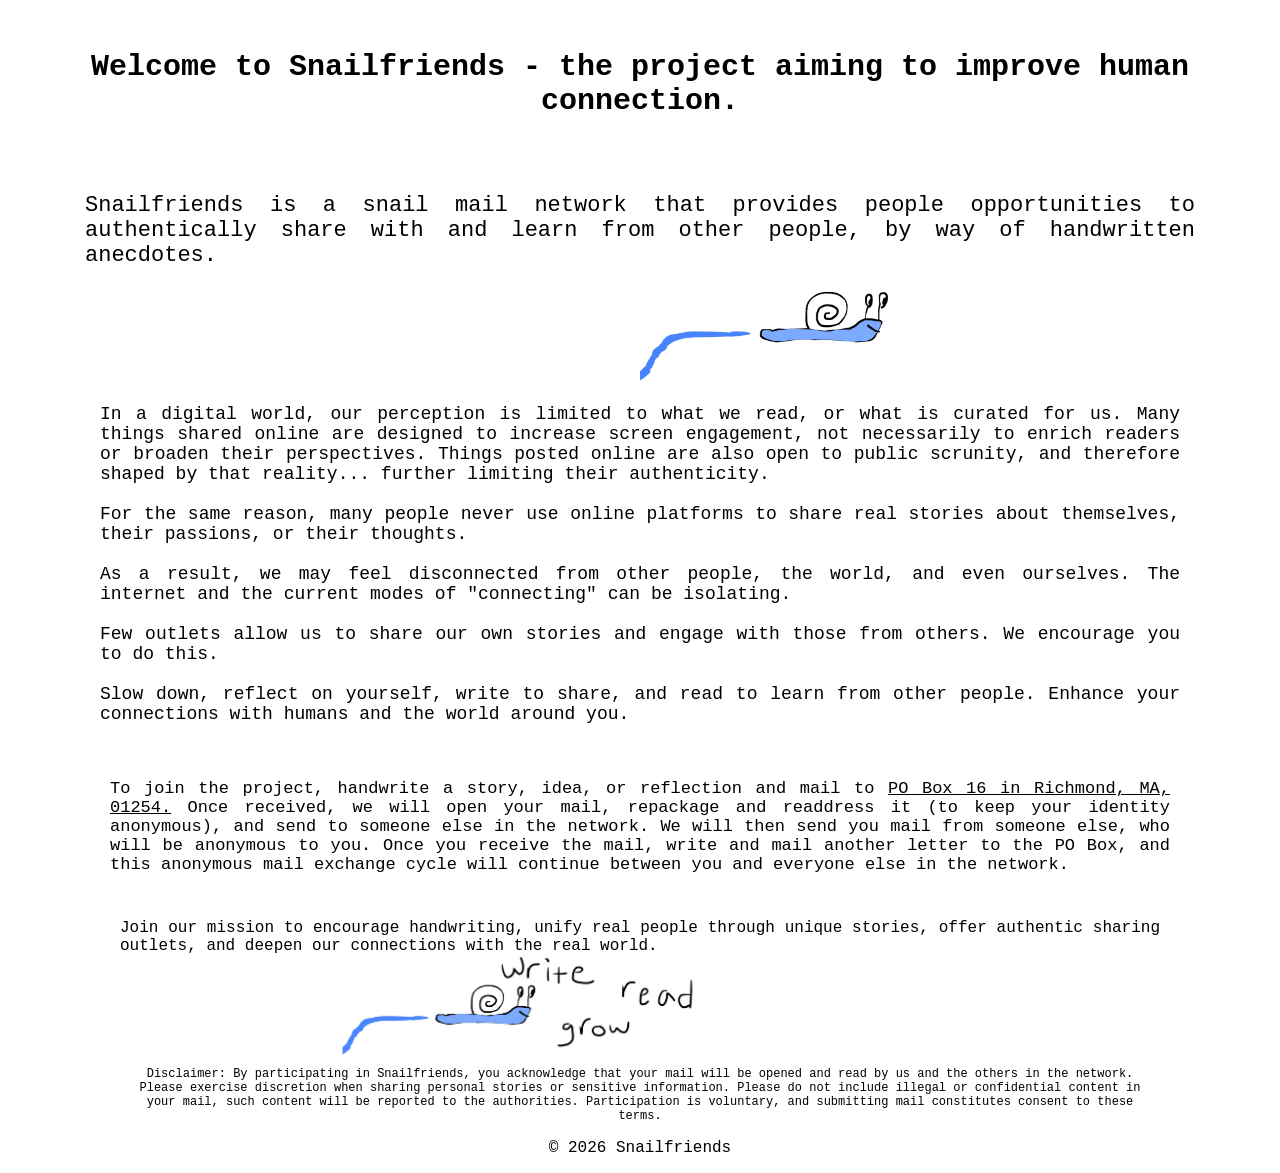
==== index.html @ f6cbf24b "Update index.html" ====
<!DOCTYPE html>
<html>
  <head> 
    <title> Snailfriends snail mail project </title>
    <link rel="stylesheet" href="webpage.css">
  </head>
<body>
  <section class="block">
    <p class="welcome-message">Welcome to Snailfriends - the project aiming to improve human connection.</p>

  
    <p class="brief-description">Snailfriends is a snail mail network that provides people opportunities 
      to authentically share with and learn from other people, by way of handwritten anecdotes.
    </p>
  
    <img src="snailman.jpeg" alt="snailman" class="snailman">

    <p class="reason">In a digital world, our perception is limited to what we read, or what is curated for us. 
      Many things shared online are designed to increase screen engagement, not necessarily to enrich readers or broaden their perspectives.
      Things posted online are also open to public scrunity, and therefore shaped by that reality... further limiting their authenticity. <br> <br>
      For the same reason, many people never use online platforms to share real stories about themselves, their passions, or their thoughts. <br>
      <br>
      As a result, we may feel disconnected from other people, the world, and even ourselves. The internet and the current modes of "connecting" can be isolating. 
      <br> <br>
      Few outlets allow us to share our own stories and engage with those from others. We encourage you to do this. 
      <br> <br>
      Slow down, reflect on yourself, write to share, and read to learn from other people. Enhance your connections with humans and the world around you.
    </p>

    <p class="how-it-works">To join the project, handwrite a story, idea, or reflection and mail to <u>PO Box 16 in Richmond, MA, 01254.</u>
      Once received, we will open your mail, repackage and readdress it (to keep your identity anonymous), and send to someone else in the network. 
      We will then send you mail from someone else, who will be anonymous to you. Once you receive the mail, write and mail another letter to the PO Box, and this anonymous 
      mail exchange cycle will continue between you and everyone else in the network.
    </p> <!--.. encouraging hand writing and reflection, unifying people through unique stories, 
      offering sharing outlets, and deepening connections to the real world. -->


    <p class="advice"> Join our mission to encourage handwriting, unify real people through unique stories, offer authentic sharing outlets, and deepen our connections 
      with the real world.
    </p>
    
    <!--
    <p class="advice">Since we do not know the others in the network, we advise against sharing any personally identifiable information in your mail. 
      We can enjoy and learn from each other's stories without knowing eachother personally.
    </p>
    -->
    
    <img src="writereadgrow.jpeg" alt="learningsnail" class="happysnail">
    

    <p class="disclaimer"> 
      Disclaimer: By participating in Snailfriends, you acknowledge that your mail will be opened and read by us and the others in the network. 
      Please exercise discretion when sharing personal stories or sensitive information. Please do not include illegal or confidential content in your mail, 
      such content will be reported to the authorities. Participation is voluntary, and submitting mail constitutes consent to these terms.
    </p>

    <p class="copyright">
      &#169; 2026 Snailfriends
    </p>

  </section>
</body>


</html>
---- webpage.css ----
body {

font-family: Courier New, monospace; 
}
.welcome-message{
font-size: 30px;
margin-top: 50px;
font-weight: bold;
text-align: center;
margin-bottom: 75px;
}

.brief-description{
font-size: 22px;
text-align: justify;
padding-left: 45px;
padding-right: 45px;
}

.reason{
font-size: 18px;
text-align: justify;
padding-left: 60px;
padding-right: 60px;
margin-bottom: 55px;
}

.how-it-works {
font-size: 17px;
text-align:justify;
padding-left: 70px;
padding-right:70px;
margin-bottom: 45px;
}

.advice {
font-size: 16px;
text-align: justify;
padding-right: 80px;
padding-left: 80px;
margin-bottom:0px;
}

.disclaimer {
font-size:12px;
text-align:center;
padding-left: 90px;
padding-right:90px;
}

.copyright {
font: size 12px;
text-align:center;
}

.snailman{
display:block;
max-width:250px;
width:100%;
height:auto;
margin:auto;
transform:translateX(50%);
}


.happysnail {
display:block;
max-width:350px;
width: 100%;
height:auto;
margin:auto;
transform:translateX(-35%);

}

.block{
max-width: 1200px;
margin: 0 auto;
padding: 0 1px;
text-align: center; 
}

@media (max-width: 450px) {
    .snailman,
    .happysnail {
      transform: translateX(0); 
      margin-right: auto;
      margin-left:auto;
    }
  
    .block {
      padding: 0 20px;           
    }
}
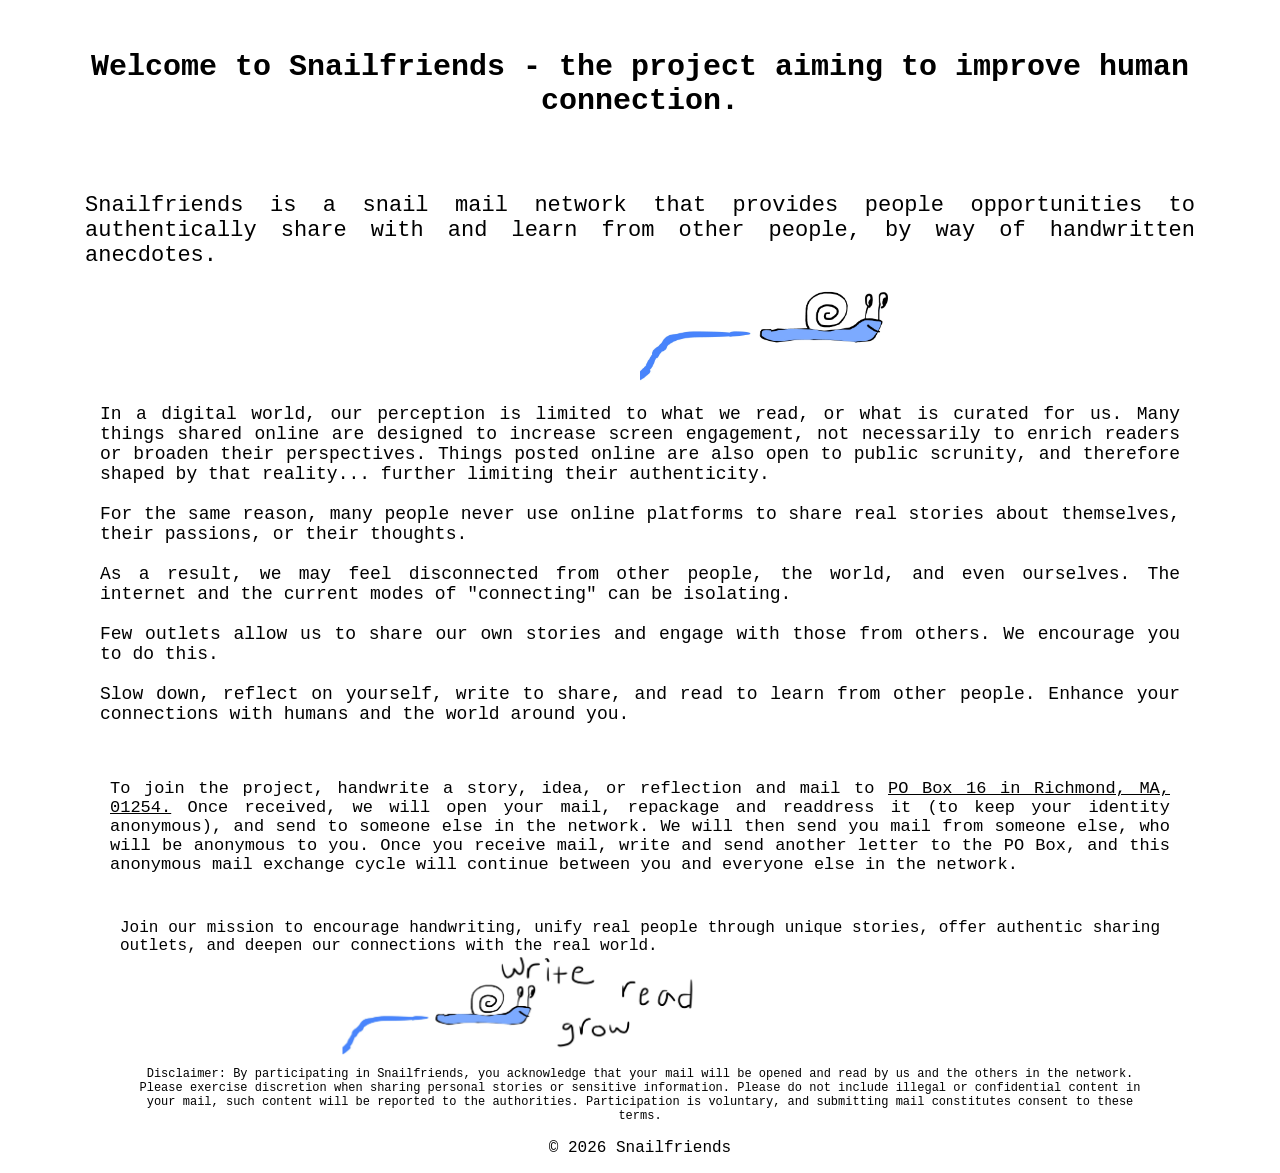
==== commit ef4ffc9d: "Update index.html" ====
--- a/index.html
+++ b/index.html
@@ -29,7 +29,7 @@
 
     <p class="how-it-works">To join the project, handwrite a story, idea, or reflection and mail to <u>PO Box 16 in Richmond, MA, 01254.</u>
       Once received, we will open your mail, repackage and readdress it (to keep your identity anonymous), and send to someone else in the network. 
-      We will then send you mail from someone else, who will be anonymous to you. Once you receive the mail, write and mail another letter to the PO Box, and this anonymous 
+      We will then send you mail from someone else, who will be anonymous to you. Once you receive mail, write and send another letter to the PO Box, and this anonymous 
       mail exchange cycle will continue between you and everyone else in the network.
     </p> <!--.. encouraging hand writing and reflection, unifying people through unique stories, 
       offering sharing outlets, and deepening connections to the real world. -->
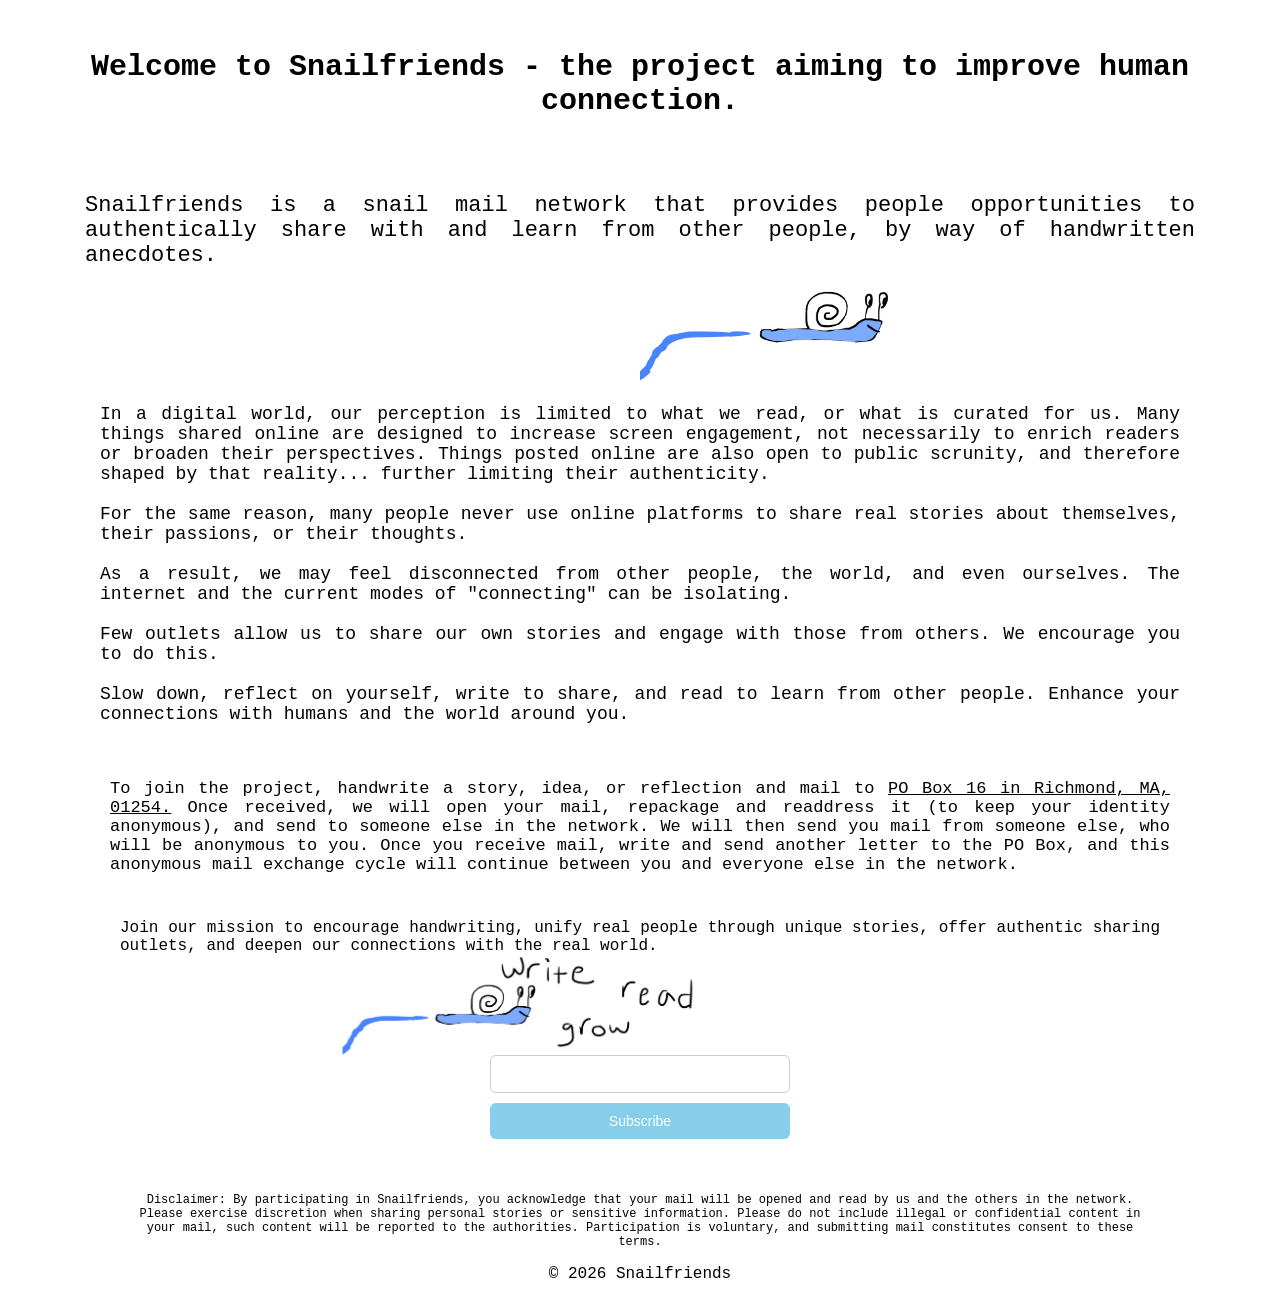
==== commit ede5f8b3: "Update index.html" ====
--- a/index.html
+++ b/index.html
@@ -47,6 +47,16 @@
     
     <img src="writereadgrow.jpeg" alt="learningsnail" class="happysnail">
     
+    <section class="newsletter">
+      <form id="newsletter-form">
+        <input type="email" name="email" required>
+        <button type="submit">Subscribe</button>
+        <input type="text" name="_gotcha" style="display:none">
+        <p id="newsletter-status"></p>
+      </form>
+    </section>
+    <script src="newsletter.js"></script>
+
 
     <p class="disclaimer"> 
       Disclaimer: By participating in Snailfriends, you acknowledge that your mail will be opened and read by us and the others in the network. 
--- a/webpage.css
+++ b/webpage.css
@@ -72,7 +72,47 @@
 transform:translateX(-35%);
 
 }
+.newsletter {
+text-align: center;
 
+#newsletter-form {
+  display: flex;
+  flex-direction: column;
+  gap: 10px;
+  max-width: 300px;
+  margin: 0 auto;
+}
+
+#newsletter-form input[type="email"] {
+  padding: 10px;
+  border-radius: 6px;
+  border: 1px solid #ccc;
+  font-size: 14px;
+  width: 100%;
+  box-sizing: border-box;
+}
+
+#newsletter-form button {
+  padding: 10px;
+  border-radius: 6px;
+  border: none;
+  background-color: skyblue;
+  color: white;
+  font-size: 14px;
+  cursor: pointer;
+}
+
+#newsletter-form button:hover {
+  background-color: skyblue;
+}
+
+#newsletter-status {
+  min-height: 1em; /* prevents layout jump */
+  font-size: 13px;
+  margin-top: 6px;
+}
+    
+}
 .block{
 max-width: 1200px;
 margin: 0 auto;
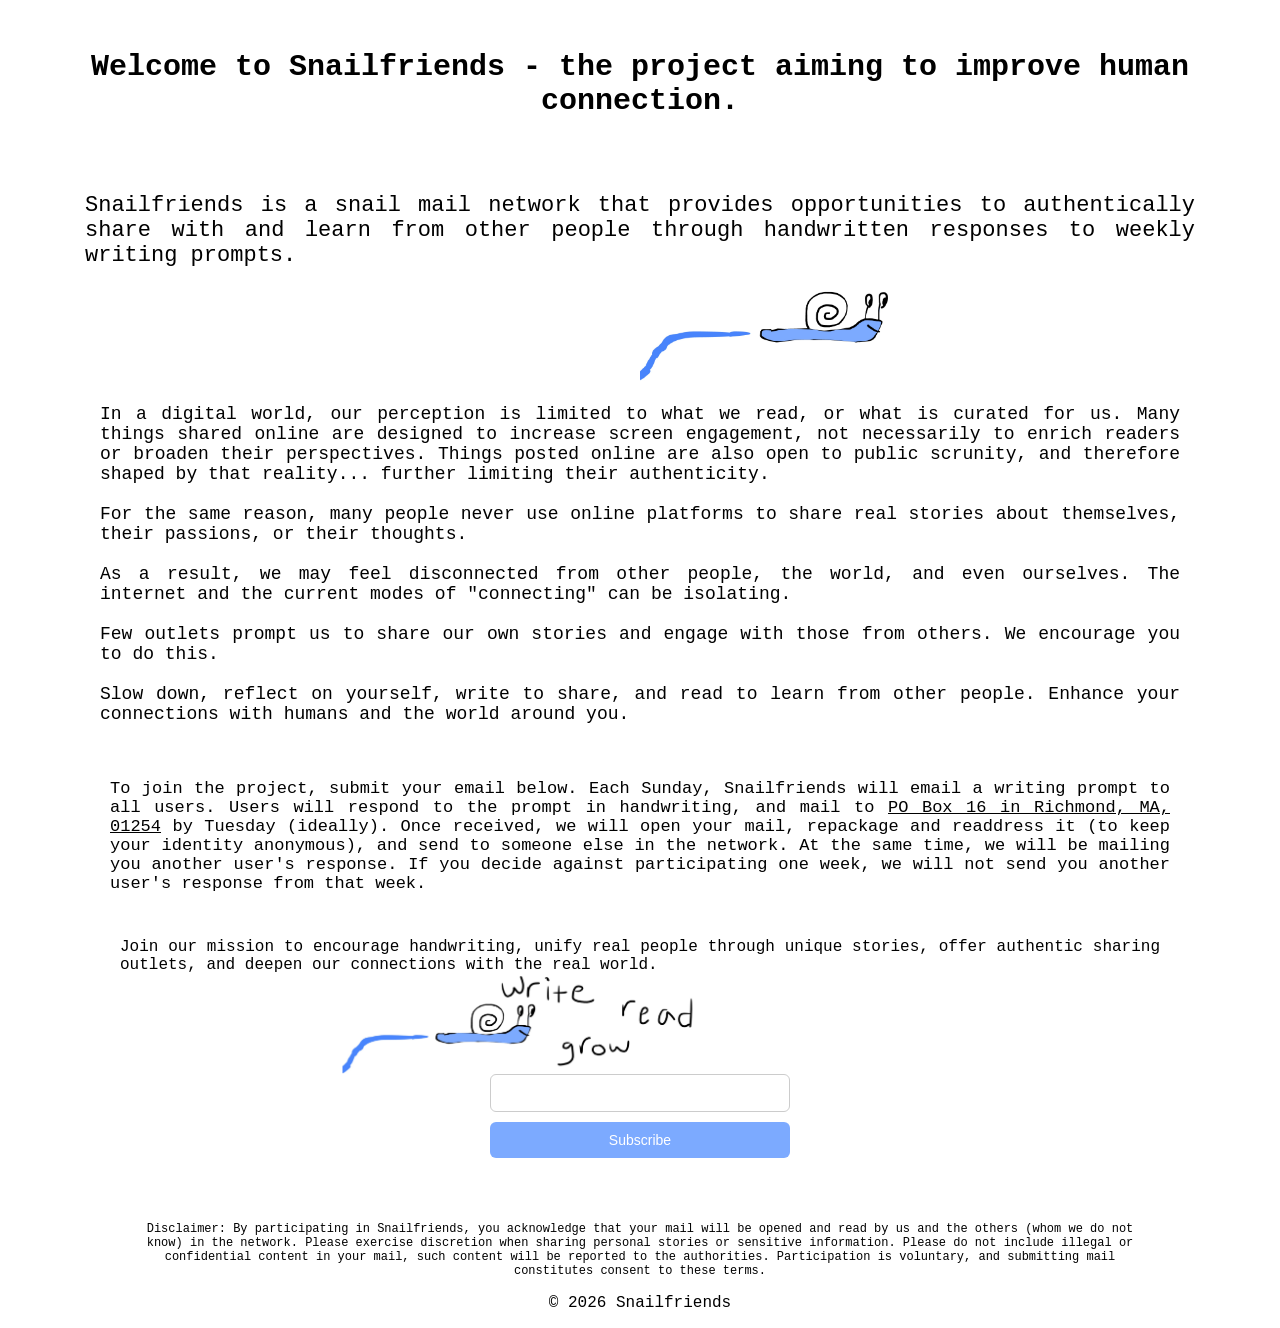
==== commit b535fc76: "Update index.html" ====
--- a/index.html
+++ b/index.html
@@ -9,8 +9,8 @@
     <p class="welcome-message">Welcome to Snailfriends - the project aiming to improve human connection.</p>
 
   
-    <p class="brief-description">Snailfriends is a snail mail network that provides people opportunities 
-      to authentically share with and learn from other people, by way of handwritten anecdotes.
+    <p class="brief-description">Snailfriends is a snail mail network that provides opportunities 
+      to authentically share with and learn from other people through handwritten responses to weekly writing prompts.
     </p>
   
     <img src="snailman.jpeg" alt="snailman" class="snailman">
@@ -22,15 +22,15 @@
       <br>
       As a result, we may feel disconnected from other people, the world, and even ourselves. The internet and the current modes of "connecting" can be isolating. 
       <br> <br>
-      Few outlets allow us to share our own stories and engage with those from others. We encourage you to do this. 
+      Few outlets prompt us to share our own stories and engage with those from others. We encourage you to do this. 
       <br> <br>
       Slow down, reflect on yourself, write to share, and read to learn from other people. Enhance your connections with humans and the world around you.
     </p>
 
-    <p class="how-it-works">To join the project, handwrite a story, idea, or reflection and mail to <u>PO Box 16 in Richmond, MA, 01254.</u>
-      Once received, we will open your mail, repackage and readdress it (to keep your identity anonymous), and send to someone else in the network. 
-      We will then send you mail from someone else, who will be anonymous to you. Once you receive mail, write and send another letter to the PO Box, and this anonymous 
-      mail exchange cycle will continue between you and everyone else in the network.
+    <p class="how-it-works">To join the project, submit your email below. Each Sunday, Snailfriends will email a writing prompt to all users. Users will respond to the prompt in handwriting, 
+      and mail to <u>PO Box 16 in Richmond, MA, 01254</u> by Tuesday (ideally).
+      Once received, we will open your mail, repackage and readdress it (to keep your identity anonymous), and send to someone else in the network. At the same time, we will be mailing you another user's response.
+      If you decide against participating one week, we will not send you another user's response from that week. 
     </p> <!--.. encouraging hand writing and reflection, unifying people through unique stories, 
       offering sharing outlets, and deepening connections to the real world. -->
 
@@ -59,7 +59,7 @@
 
 
     <p class="disclaimer"> 
-      Disclaimer: By participating in Snailfriends, you acknowledge that your mail will be opened and read by us and the others in the network. 
+      Disclaimer: By participating in Snailfriends, you acknowledge that your mail will be opened and read by us and the others (whom we do not know) in the network. 
       Please exercise discretion when sharing personal stories or sensitive information. Please do not include illegal or confidential content in your mail, 
       such content will be reported to the authorities. Participation is voluntary, and submitting mail constitutes consent to these terms.
     </p>
--- a/webpage.css
+++ b/webpage.css
@@ -81,6 +81,7 @@
   gap: 10px;
   max-width: 300px;
   margin: 0 auto;
+  font-family: Courier New, monospace
 }
 
 #newsletter-form input[type="email"] {
@@ -96,20 +97,20 @@
   padding: 10px;
   border-radius: 6px;
   border: none;
-  background-color: skyblue;
+  background-color: #7CAAFF;
   color: white;
   font-size: 14px;
   cursor: pointer;
 }
 
 #newsletter-form button:hover {
-  background-color: skyblue;
+  background-color: #7CAAFF;
 }
 
 #newsletter-status {
   min-height: 1em; /* prevents layout jump */
-  font-size: 13px;
-  margin-top: 6px;
+  font-size: 14px;
+  margin-top: 14px;
 }
     
 }
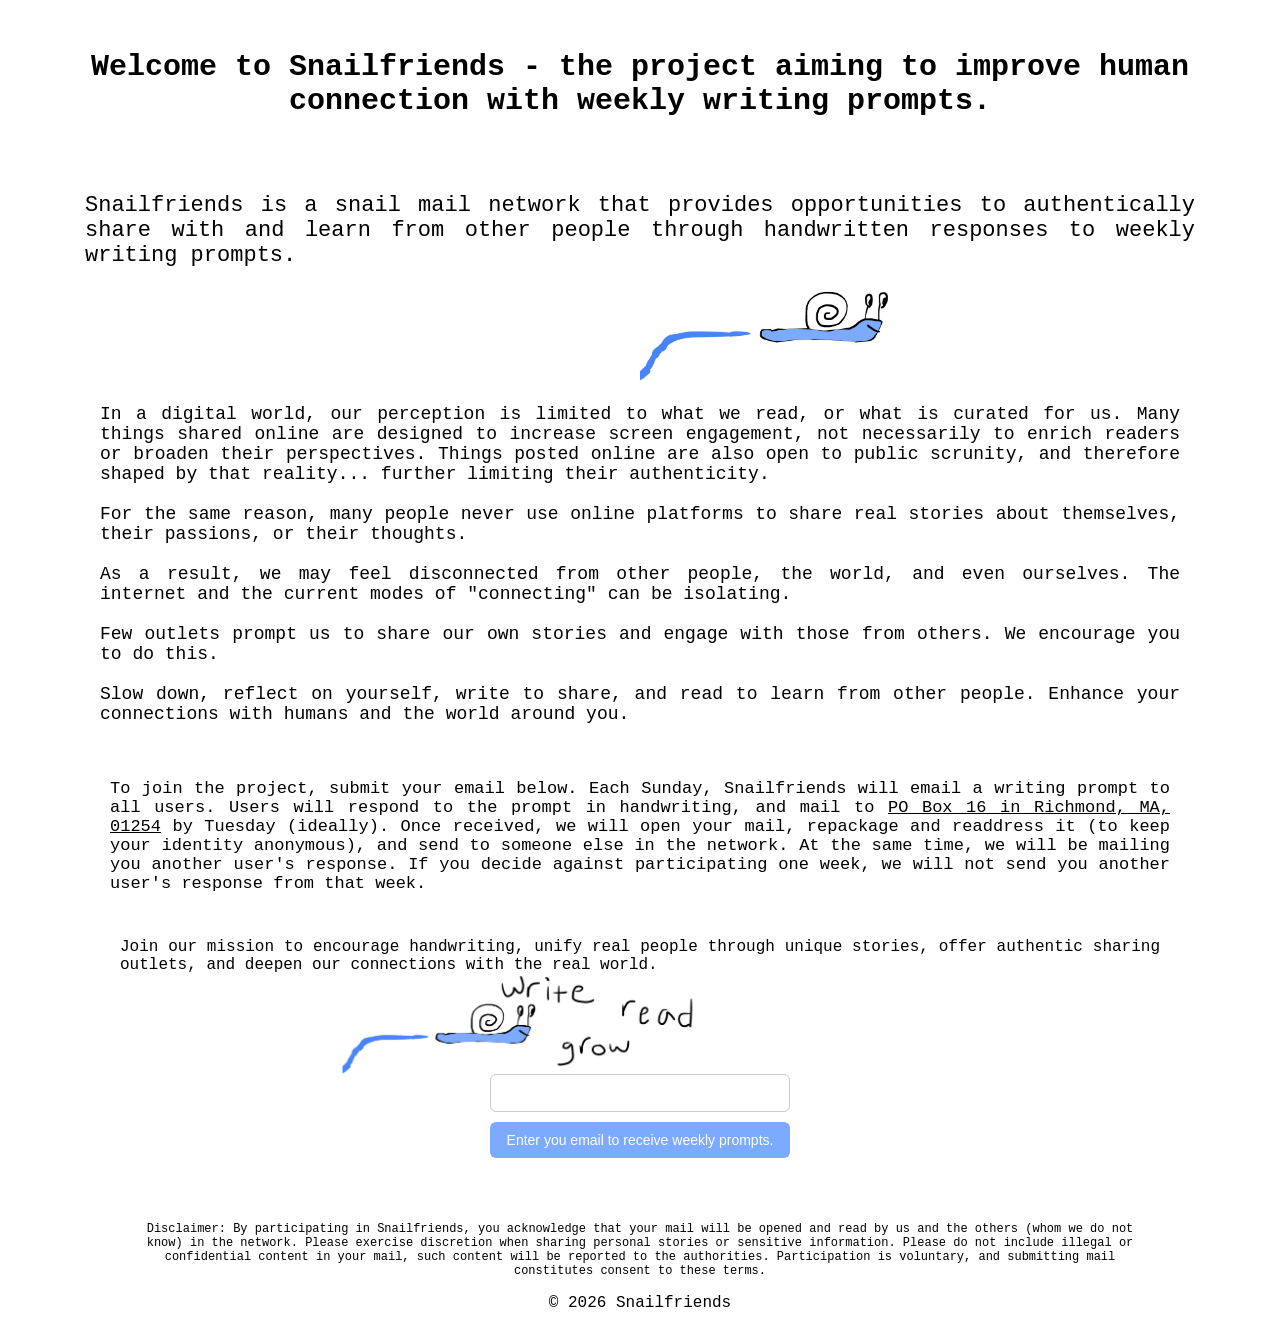
==== commit d29b66ff: "Update index.html" ====
--- a/index.html
+++ b/index.html
@@ -6,7 +6,7 @@
   </head>
 <body>
   <section class="block">
-    <p class="welcome-message">Welcome to Snailfriends - the project aiming to improve human connection.</p>
+    <p class="welcome-message">Welcome to Snailfriends - the project aiming to improve human connection with weekly writing prompts.</p>
 
   
     <p class="brief-description">Snailfriends is a snail mail network that provides opportunities 
@@ -50,7 +50,7 @@
     <section class="newsletter">
       <form id="newsletter-form">
         <input type="email" name="email" required>
-        <button type="submit">Subscribe</button>
+        <button type="submit">Enter you email to receive weekly prompts.</button>
         <input type="text" name="_gotcha" style="display:none">
         <p id="newsletter-status"></p>
       </form>
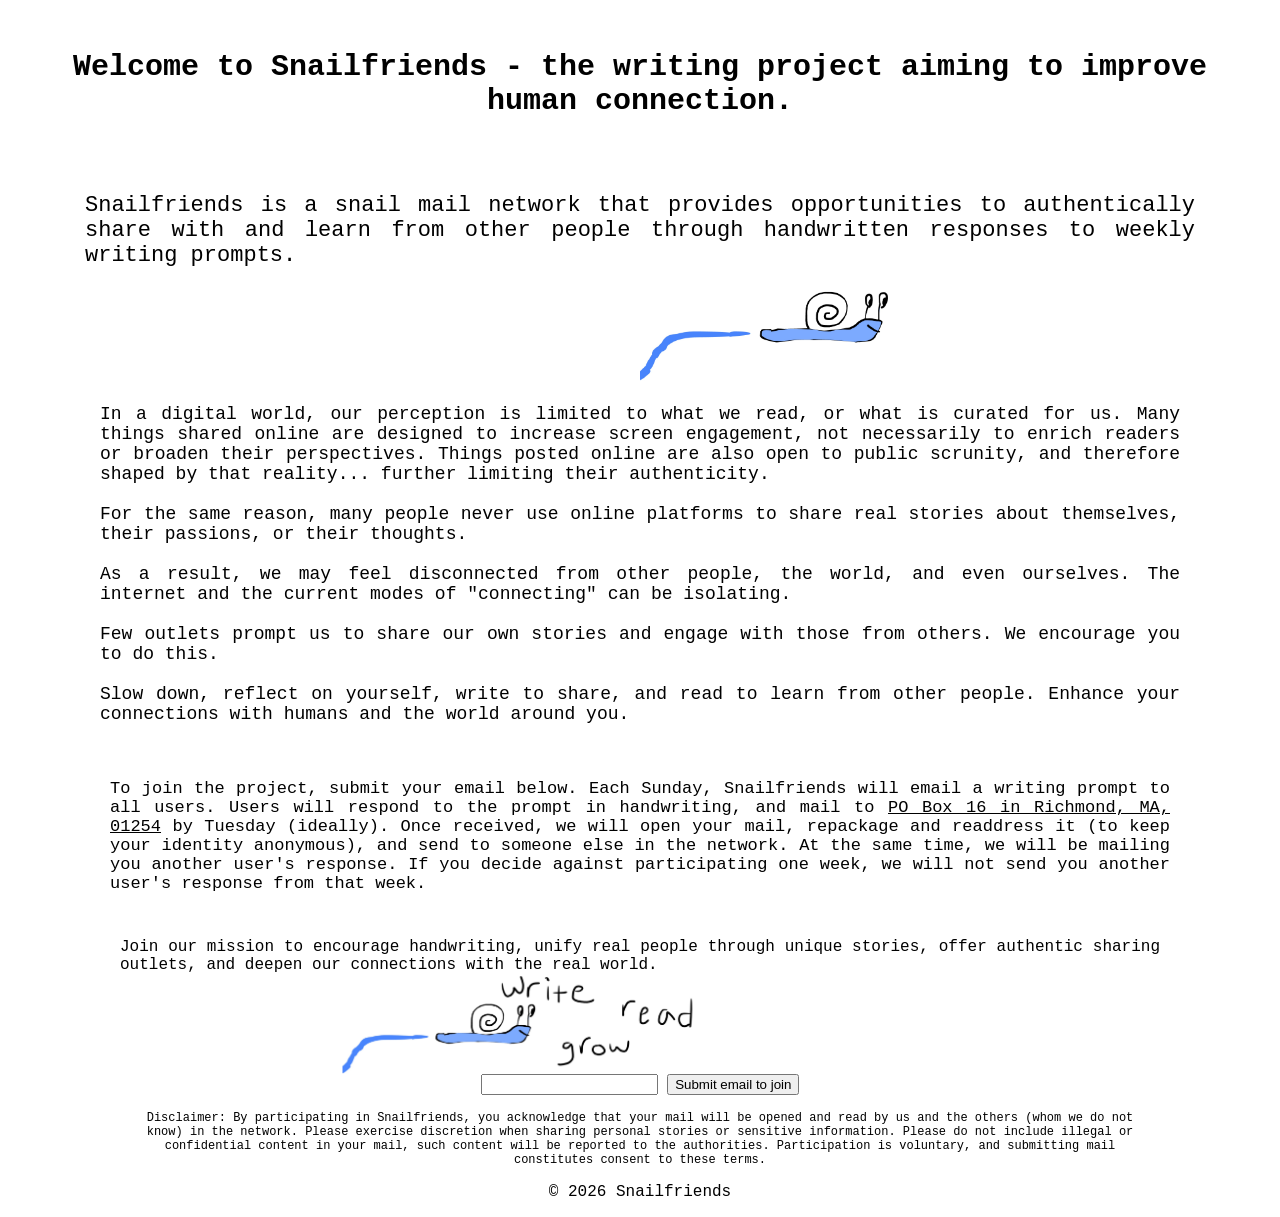
==== commit 066471e2: "Update index.html" ====
--- a/index.html
+++ b/index.html
@@ -6,7 +6,7 @@
   </head>
 <body>
   <section class="block">
-    <p class="welcome-message">Welcome to Snailfriends - the project aiming to improve human connection with weekly writing prompts.</p>
+    <p class="welcome-message">Welcome to Snailfriends - the writing project aiming to improve human connection.</p>
 
   
     <p class="brief-description">Snailfriends is a snail mail network that provides opportunities 
@@ -50,7 +50,7 @@
     <section class="newsletter">
       <form id="newsletter-form">
         <input type="email" name="email" required>
-        <button type="submit">Enter you email to receive weekly prompts.</button>
+        <button type="submit">Submit email to join</button>
         <input type="text" name="_gotcha" style="display:none">
         <p id="newsletter-status"></p>
       </form>
--- a/webpage.css
+++ b/webpage.css
@@ -74,6 +74,8 @@
 }
 .newsletter {
 text-align: center;
+font-family: Courier New, monospace
+
 
 #newsletter-form {
   display: flex;
@@ -81,7 +83,6 @@
   gap: 10px;
   max-width: 300px;
   margin: 0 auto;
-  font-family: Courier New, monospace
 }
 
 #newsletter-form input[type="email"] {
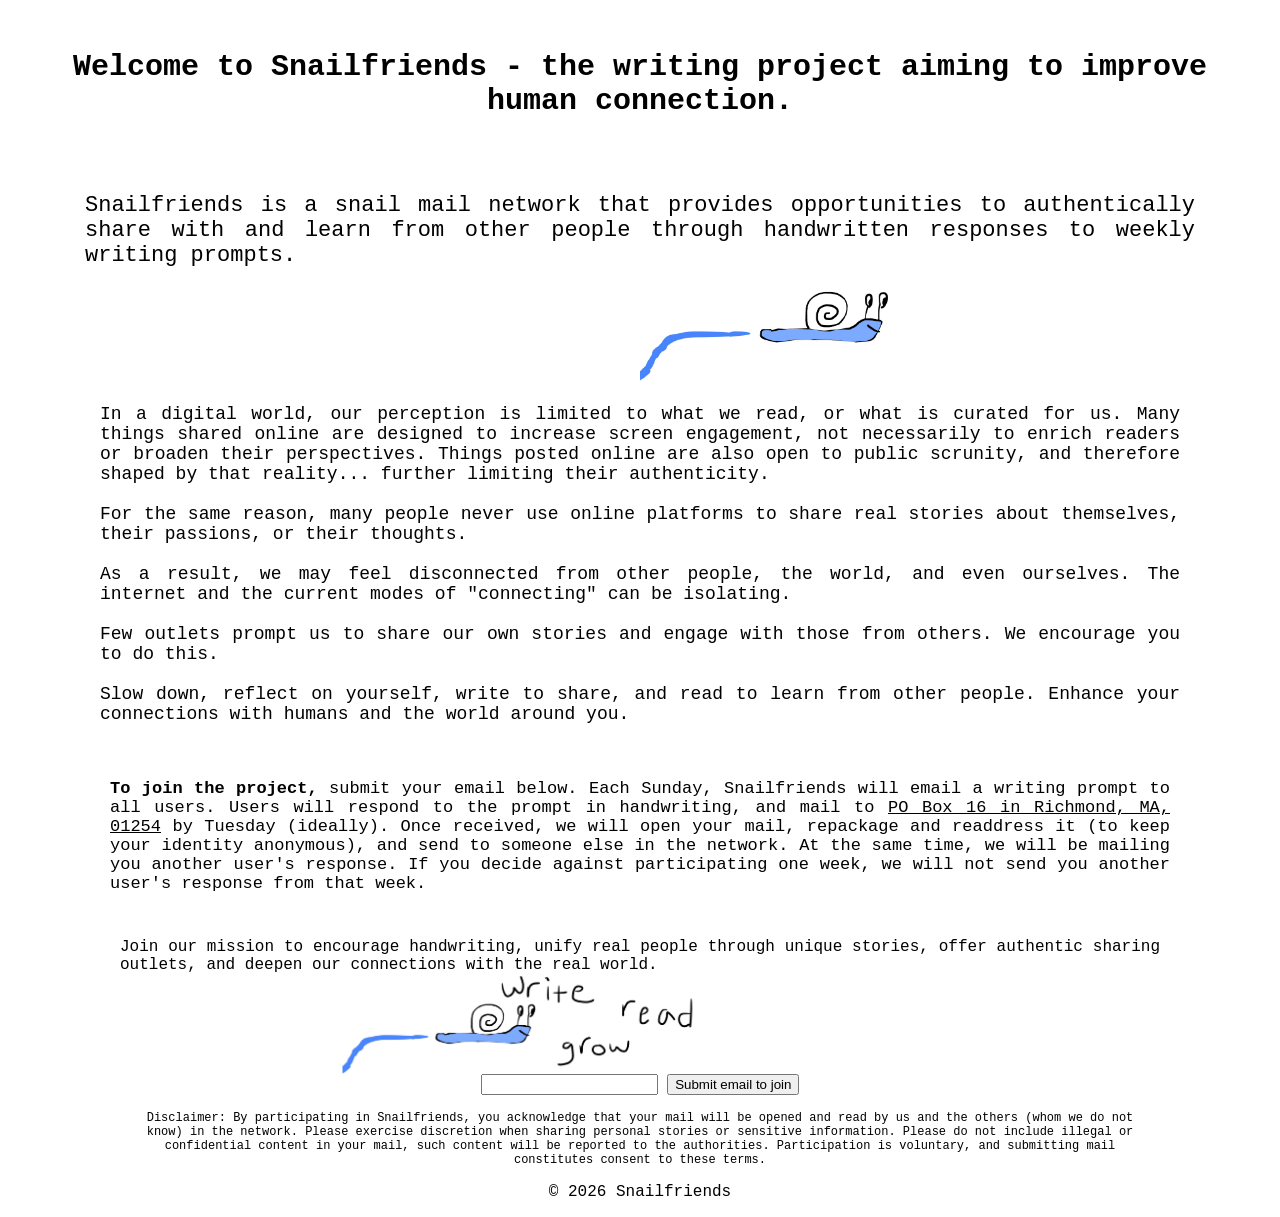
==== commit 7fce37cc: "Update index.html" ====
--- a/index.html
+++ b/index.html
@@ -27,7 +27,7 @@
       Slow down, reflect on yourself, write to share, and read to learn from other people. Enhance your connections with humans and the world around you.
     </p>
 
-    <p class="how-it-works">To join the project, submit your email below. Each Sunday, Snailfriends will email a writing prompt to all users. Users will respond to the prompt in handwriting, 
+    <p class="how-it-works"><strong>To join the project,</strong> submit your email below. Each Sunday, Snailfriends will email a writing prompt to all users. Users will respond to the prompt in handwriting, 
       and mail to <u>PO Box 16 in Richmond, MA, 01254</u> by Tuesday (ideally).
       Once received, we will open your mail, repackage and readdress it (to keep your identity anonymous), and send to someone else in the network. At the same time, we will be mailing you another user's response.
       If you decide against participating one week, we will not send you another user's response from that week. 
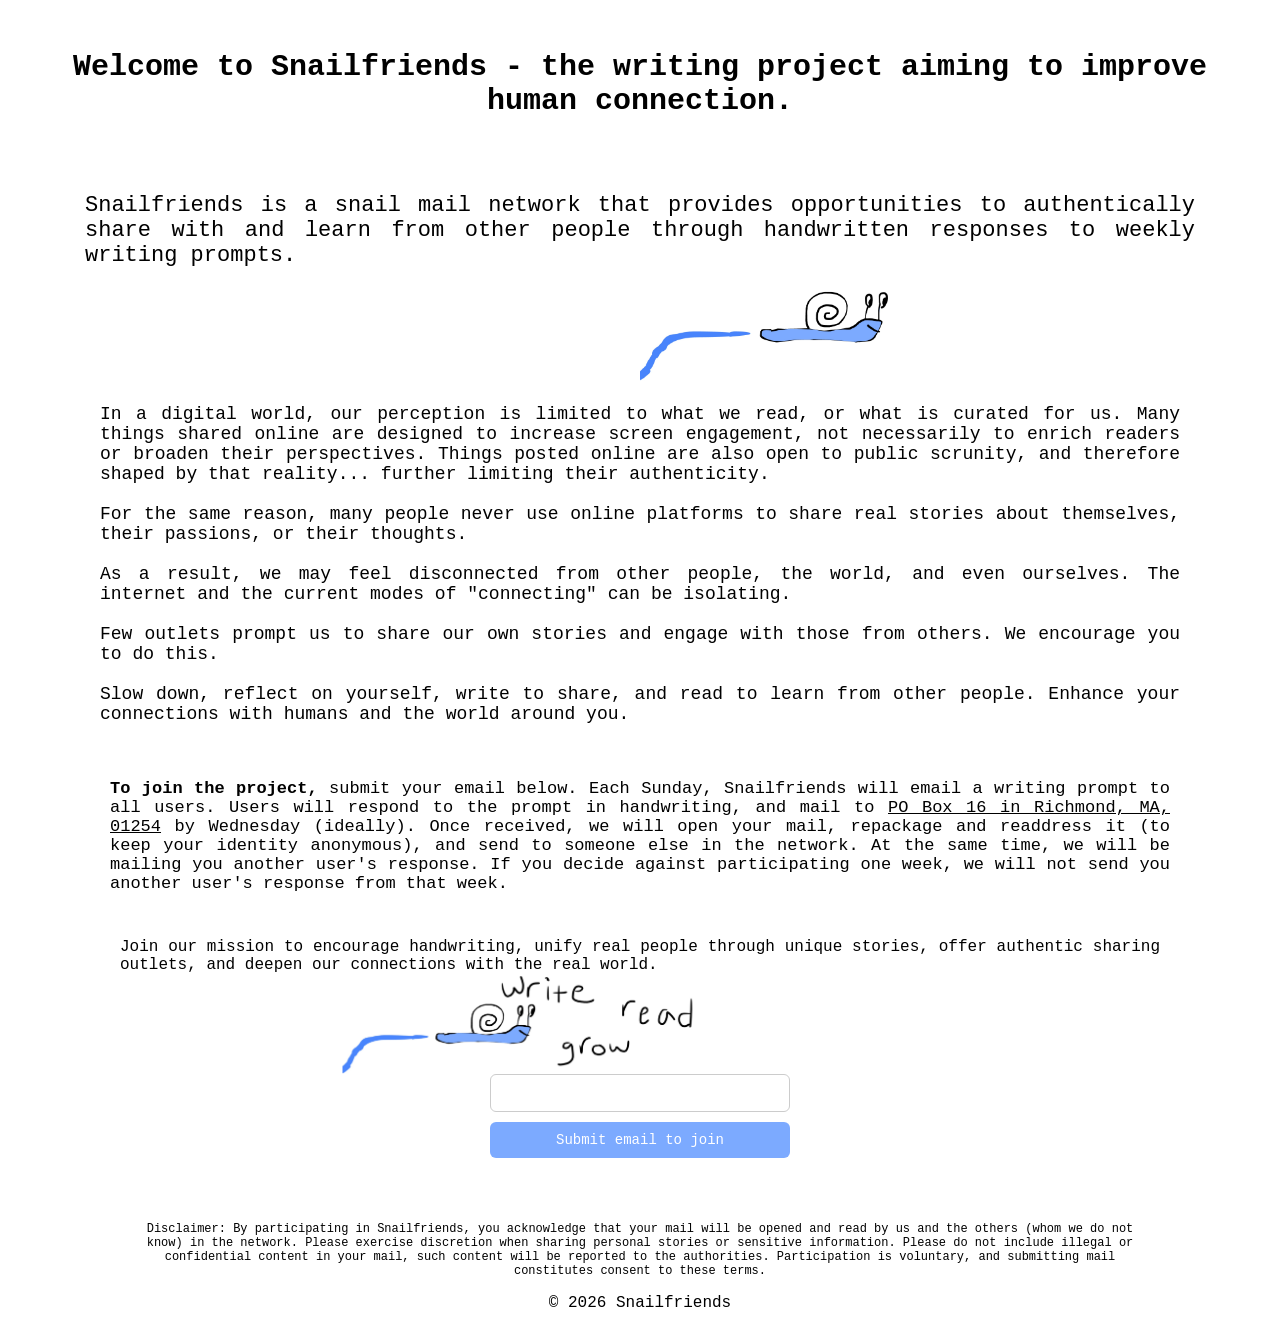
==== commit 21d0759d: "Update index.html" ====
--- a/index.html
+++ b/index.html
@@ -28,7 +28,7 @@
     </p>
 
     <p class="how-it-works"><strong>To join the project,</strong> submit your email below. Each Sunday, Snailfriends will email a writing prompt to all users. Users will respond to the prompt in handwriting, 
-      and mail to <u>PO Box 16 in Richmond, MA, 01254</u> by Tuesday (ideally).
+      and mail to <u>PO Box 16 in Richmond, MA, 01254</u> by Wednesday (ideally).
       Once received, we will open your mail, repackage and readdress it (to keep your identity anonymous), and send to someone else in the network. At the same time, we will be mailing you another user's response.
       If you decide against participating one week, we will not send you another user's response from that week. 
     </p> <!--.. encouraging hand writing and reflection, unifying people through unique stories, 
--- a/webpage.css
+++ b/webpage.css
@@ -74,7 +74,6 @@
 }
 .newsletter {
 text-align: center;
-font-family: Courier New, monospace
 
 
 #newsletter-form {
@@ -102,6 +101,7 @@
   color: white;
   font-size: 14px;
   cursor: pointer;
+  font-family: Courier New, monospace
 }
 
 #newsletter-form button:hover {
